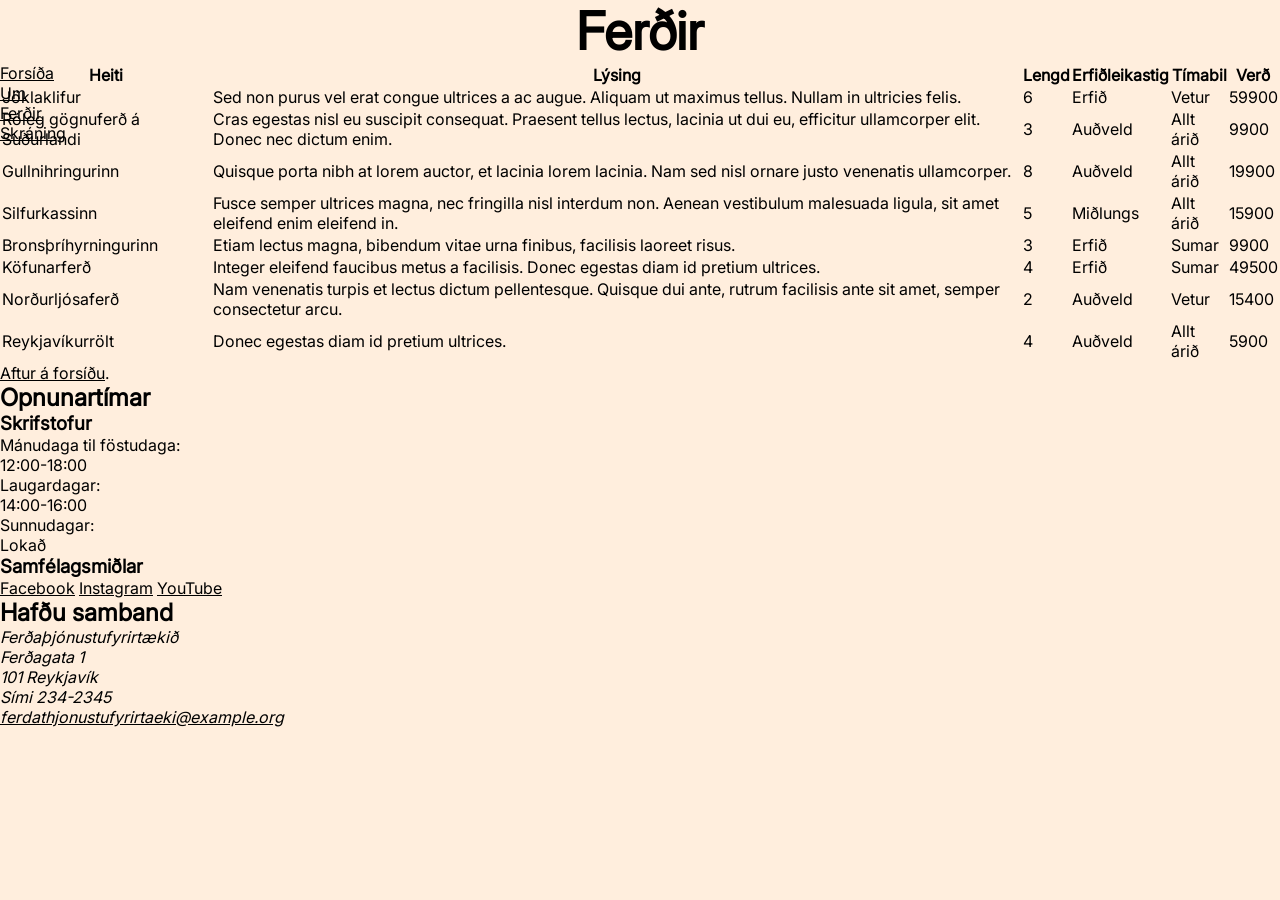
==== sidur/ferdir.html @ 0e2ff597 "init" ====
<!doctype html>
<html lang="is">
  <head>
    <meta charset="utf-8" />
    <meta name="viewport" content="width=device-width, initial-scale=1" />
    <meta name="description" content="Skoðaðu ferðirnar okkar" />
    <meta property="og:title" content="Ferðir" />
    <meta
      property="og:description"
      content="Skoðaðu ferðir ferðaþjónustufyrirtækisins"
    />
    <meta property="og:image" content="https://veff26-v1.netlify.app/myndir/seljalandsfoss.jpg" />
    <link rel="stylesheet" href="../styles.css" />
    <title>Ferðir</title>
  </head>
  <body>
    <header>
      <h1>Ferðir</h1>

      <p class="sr-only"><a href="#efni">Beint í efni</a>.</p>

      <nav>
        <ul>
          <li><a href="../index.html">Forsíða</a></li>
          <li><a href="um.html">Um</a></li>
          <li><a href="ferdir.html">Ferðir</a></li>
          <li><a href="skraning.html">Skráning</a></li>
        </ul>
      </nav>
    </header>

    <main id="efni">
      <table>
        <thead>
          <tr>
            <th>Heiti</th>
            <th>Lýsing</th>
            <th>Lengd</th>
            <th>Erfiðleikastig</th>
            <th>Tímabil</th>
            <th>Verð</th>
          </tr>
        </thead>
        <tbody>
          <tr>
            <td>Jöklaklifur</td>
            <td>
              Sed non purus vel erat congue ultrices a ac augue. Aliquam ut
              maximus tellus. Nullam in ultricies felis.
            </td>
            <td>6</td>
            <td>Erfið</td>
            <td>Vetur</td>
            <td>59900</td>
          </tr>
          <tr>
            <td>Róleg gögnuferð á Suðurlandi</td>
            <td>
              Cras egestas nisl eu suscipit consequat. Praesent tellus lectus,
              lacinia ut dui eu, efficitur ullamcorper elit. Donec nec dictum
              enim.
            </td>
            <td>3</td>
            <td>Auðveld</td>
            <td>Allt árið</td>
            <td>9900</td>
          </tr>
          <tr>
            <td>Gullnihringurinn</td>
            <td>
              Quisque porta nibh at lorem auctor, et lacinia lorem lacinia. Nam
              sed nisl ornare justo venenatis ullamcorper.
            </td>
            <td>8</td>
            <td>Auðveld</td>
            <td>Allt árið</td>
            <td>19900</td>
          </tr>
          <tr>
            <td>Silfurkassinn</td>
            <td>
              Fusce semper ultrices magna, nec fringilla nisl interdum non.
              Aenean vestibulum malesuada ligula, sit amet eleifend enim
              eleifend in.
            </td>
            <td>5</td>
            <td>Miðlungs</td>
            <td>Allt árið</td>
            <td>15900</td>
          </tr>
          <tr>
            <td>Bronsþríhyrningurinn</td>
            <td>
              Etiam lectus magna, bibendum vitae urna finibus, facilisis laoreet
              risus.
            </td>
            <td>3</td>
            <td>Erfið</td>
            <td>Sumar</td>
            <td>9900</td>
          </tr>
          <tr>
            <td>Köfunarferð</td>
            <td>
              Integer eleifend faucibus metus a facilisis. Donec egestas diam id
              pretium ultrices.
            </td>
            <td>4</td>
            <td>Erfið</td>
            <td>Sumar</td>
            <td>49500</td>
          </tr>
          <tr>
            <td>Norðurljósaferð</td>
            <td>
              Nam venenatis turpis et lectus dictum pellentesque. Quisque dui
              ante, rutrum facilisis ante sit amet, semper consectetur arcu.
            </td>
            <td>2</td>
            <td>Auðveld</td>
            <td>Vetur</td>
            <td>15400</td>
          </tr>
          <tr>
            <td>Reykjavíkurrölt</td>
            <td>Donec egestas diam id pretium ultrices.</td>
            <td>4</td>
            <td>Auðveld</td>
            <td>Allt árið</td>
            <td>5900</td>
          </tr>
        </tbody>
      </table>

      <p><a href="../index.html">Aftur á forsíðu</a>.</p>
    </main>
    <footer>
      <h2>Opnunartímar</h2>
      <h3>Skrifstofur</h3>
      <dl>
        <dt>Mánudaga til föstudaga:</dt>
        <dd>12:00-18:00</dd>
        <dt>Laugardagar:</dt>
        <dd>14:00-16:00</dd>
        <dt>Sunnudagar:</dt>
        <dd>Lokað</dd>
      </dl>
      <h3>Samfélagsmiðlar</h3>
      <a href="https://www.facebook.com/HaskoliIslands/">Facebook</a>
      <a href="https://www.instagram.com/haskoli_islands/">Instagram</a>
      <a href="https://www.youtube.com/user/HIvarp">YouTube</a>
      <h2>Hafðu samband</h2>
      <address>
        Ferðaþjónustufyrirtækið<br />
        Ferðagata 1<br />
        101 Reykjavík<br />
        Sími 234-2345<br />
        <a href="mailto:ferdathjonustufyrirtaeki@example.org"
          >ferdathjonustufyrirtaeki@example.org</a
        ><br />
      </address>
    </footer>
  </body>
</html>
---- styles.css ----
/**
 * CSS fyrir sýnilausn á verkefni 2.
 * Heldur einfalt en notar grunn CSS og flexbox.
 * _Ekki_ skalanlegt.
 */

/**
 * Fjarlægja gefið margin og padding af öllu.
 */
* {
  margin: 0;
  padding: 0;
}

/**
 * Setja border-box á öll element
 * => reiknum stærð box sem width + margin
 * padding + border ekki inní því.
 */
html {
  box-sizing: border-box;
  font-size: 16px;
}

*,
*:before,
*:after {
  box-sizing: inherit;
}

/**
 * Hjálpar class sem felur sjónrænt það sem
 * skjálesarar lesa.
 */
.sr-only:not(:focus):not(:active) {
  clip: rect(0 0 0 0);
  clip-path: inset(50%);
  height: 1px;
  overflow: hidden;
  position: absolute;
  white-space: nowrap;
  width: 1px;
}

/** Letur **/

/* TODO setja inn letur */
@font-face{
  font-family: 'Atkinson';
  font-style: normal;
  font-weight: 400;
  src: url(fonts/Atkinson_Hyperlegible_Mono/AtkinsonHyperlegibleMono-VariableFont_wght.ttf);
}
@font-face {
  font-family: 'Inter';
  font-style: normal;
  font-weight: 400;
  src: url(fonts/Inter/Inter-VariableFont_opsz\,wght.ttf);
}
@font-face {
  font-family: 'Gelasio';
  font-style: normal;
  font-weight: 400;
  src: url(fonts/Gelasio/Gelasio-VariableFont_wght.ttf);
}
/**
 * Lætur myndir aldrei taka meira pláss en
 * foreldri skilgreinir.
 */
img {
  max-width: 100%;
}

/**
 * Litur á hlekkjum erfist frá foreldri
 */
a {
  color: inherit;
}

/**
 * Leturstærð erfist frá foreldri í form elements.
 */
input,
button,
select {
  font-size: inherit;
}

body {
  /* TODO skilgreiningar á letri, grunnstærð, bakgrunn og lit */
  background: #ffeedd;
  font-family: 'Inter';
}
button {
  background: #996644;
  color: #ffeedd;
}

/** Haus **/
header {
/* TODO skilgreiningar fyrir haus/header */

}
header h1 {
  font-size: 3.25rem;
  text-align: center;
}
/** Valmynd **/
nav{
/* TODO skilgreining fyrir nav  */
  position: fixed;
  display: flex;
}
/** Meginmál **/

/* TODO almennar skilgreiningar fyrir meginmál */

/** Fótur **/
footer{
/* TODO skilgreiningar fyrir footer */
  accent-color: #996644;
}
/** Flekar / cards á forsíðu **/
.cards h2 {
  font-size: 2rem;
  font-weight: 700;
}
.cards img {
  height: 300px;
}
/* TODO */

/** Textasíða **/

/* TODO */

/** Töflur **/

/* TODO  */

/** Form **/

/* TODO */
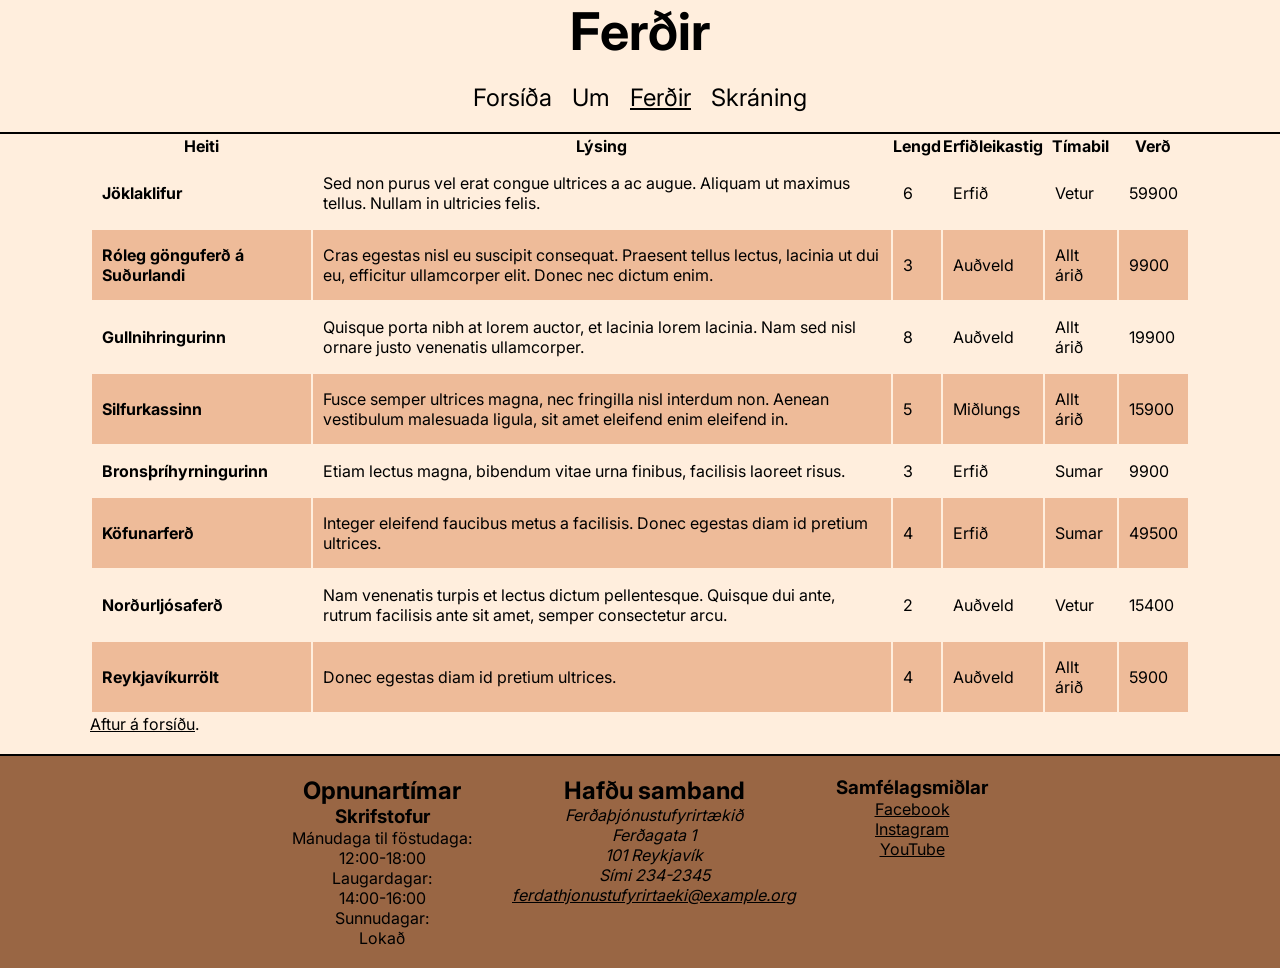
==== commit 98a7c073: "burning the midnight oil" ====
--- a/sidur/ferdir.html
+++ b/sidur/ferdir.html
@@ -23,12 +23,13 @@
         <ul>
           <li><a href="../index.html">Forsíða</a></li>
           <li><a href="um.html">Um</a></li>
-          <li><a href="ferdir.html">Ferðir</a></li>
+          <li class="current"><strong>Ferðir</strong></li>
           <li><a href="skraning.html">Skráning</a></li>
         </ul>
       </nav>
     </header>
 
+    <div class="wrapper">
     <main id="efni">
       <table>
         <thead>
@@ -54,7 +55,7 @@
             <td>59900</td>
           </tr>
           <tr>
-            <td>Róleg gögnuferð á Suðurlandi</td>
+            <td>Róleg gönguferð á Suðurlandi</td>
             <td>
               Cras egestas nisl eu suscipit consequat. Praesent tellus lectus,
               lacinia ut dui eu, efficitur ullamcorper elit. Donec nec dictum
@@ -131,26 +132,25 @@
           </tr>
         </tbody>
       </table>
-
+      
       <p><a href="../index.html">Aftur á forsíðu</a>.</p>
     </main>
-    <footer>
-      <h2>Opnunartímar</h2>
-      <h3>Skrifstofur</h3>
-      <dl>
+      <footer>
+        <div>
+          <h2>Opnunartímar</h2>
+          <h3>Skrifstofur</h3>
+          <dl>
         <dt>Mánudaga til föstudaga:</dt>
         <dd>12:00-18:00</dd>
         <dt>Laugardagar:</dt>
         <dd>14:00-16:00</dd>
         <dt>Sunnudagar:</dt>
         <dd>Lokað</dd>
-      </dl>
-      <h3>Samfélagsmiðlar</h3>
-      <a href="https://www.facebook.com/HaskoliIslands/">Facebook</a>
-      <a href="https://www.instagram.com/haskoli_islands/">Instagram</a>
-      <a href="https://www.youtube.com/user/HIvarp">YouTube</a>
-      <h2>Hafðu samband</h2>
-      <address>
+          </dl>
+      </div>
+      <div>
+        <h2>Hafðu samband</h2>
+        <address>
         Ferðaþjónustufyrirtækið<br />
         Ferðagata 1<br />
         101 Reykjavík<br />
@@ -159,6 +159,14 @@
           >ferdathjonustufyrirtaeki@example.org</a
         ><br />
       </address>
-    </footer>
+      </div>
+      <div>
+        <h3>Samfélagsmiðlar</h3>
+        <a href="https://www.facebook.com/HaskoliIslands/">Facebook</a>
+        <a href="https://www.instagram.com/haskoli_islands/">Instagram</a>
+        <a href="https://www.youtube.com/user/HIvarp">YouTube</a>
+      </div>
+      </footer>
+      </div>
   </body>
 </html>
--- a/styles.css
+++ b/styles.css
@@ -19,7 +19,6 @@
  */
 html {
   box-sizing: border-box;
-  font-size: 16px;
 }
 
 *,
@@ -54,8 +53,8 @@
 @font-face {
   font-family: 'Inter';
   font-style: normal;
-  font-weight: 400;
-  src: url(fonts/Inter/Inter-VariableFont_opsz\,wght.ttf);
+  font-weight: 100 900;
+  src: url(./fonts/Inter/Inter-VariableFont_opsz\,wght.ttf) format('woff2');
 }
 @font-face {
   font-family: 'Gelasio';
@@ -90,44 +89,119 @@
 body {
   /* TODO skilgreiningar á letri, grunnstærð, bakgrunn og lit */
   background: #ffeedd;
-  font-family: 'Inter';
+  font-family: Inter;
+  color: #000000;
+  font-size: 16px;
+  min-height: 100dvh;
+  margin: 0;
+}
+.wrapper {
+  display: flex;
+  flex-direction: column;
+  align-items: center;
+  gap: 20px;
 }
 button {
   background: #996644;
   color: #ffeedd;
+  padding: 5px 10px;
+  border-radius: 5px;
 }
 
 /** Haus **/
 header {
-/* TODO skilgreiningar fyrir haus/header */
-
+  width: 100%;
 }
 header h1 {
   font-size: 3.25rem;
   text-align: center;
+  font-weight: 700;
 }
 /** Valmynd **/
 nav{
-/* TODO skilgreining fyrir nav  */
-  position: fixed;
-  display: flex;
+  position: sticky;
+  top: 0;
+  width: 100%;
+  border-bottom: 2px solid #000000;
+  background-color: #ffeedd;
+}
+nav ul{
+  display: flex;
+  gap: 20px;
+  list-style: none;
+  justify-content: center;
+  padding: 20px 0;
+  font-size: 1.5rem;
+}
+nav ul strong {
+  font-weight: normal;
+}
+nav a {
+  text-decoration: none;
+}
+nav a:hover,
+nav a:active {
+  text-decoration: underline;
+}
+
+li.current {
+  text-decoration: underline;
 }
 /** Meginmál **/
 
-/* TODO almennar skilgreiningar fyrir meginmál */
-
+main {
+  max-width: 1100px;
+
+}
+.aboutpage h1 {
+  margin-bottom: 20px;
+}
+.aboutpage h2 {
+  margin-bottom: 10px;
+}
+.aboutpage p {
+  margin-bottom: 30px;
+}
+.aboutpage img{
+  height: 100%;
+}
 /** Fótur **/
 footer{
-/* TODO skilgreiningar fyrir footer */
-  accent-color: #996644;
+  display: flex;
+  justify-content: center;
+  width: 100%;
+  background: #996644;
+  border-top: 2px solid #000000;
+  margin-top: auto;
+}
+footer div {
+  display: flex;
+  flex-direction: column;
+  max-width: 800px;
+  justify-items: center;
+  padding: 20px;
+  text-align: center;
 }
 /** Flekar / cards á forsíðu **/
+.cards {
+  display: flex;
+  flex-wrap: wrap;
+}
+.card {
+  max-width: 500px;
+  padding: 20px;
+}
+.card p {
+  margin: 10px 0;
+}
 .cards h2 {
   font-size: 2rem;
   font-weight: 700;
+  margin-bottom: 10px;
 }
 .cards img {
   height: 300px;
+  object-fit: cover;
 }
 /* TODO */
 
@@ -136,8 +210,15 @@
 /* TODO */
 
 /** Töflur **/
-
-/* TODO  */
+td:first-child {
+  font-weight: 700;
+}
+tr:nth-child(2n) {
+  background-color: #eebb99;
+}
+table td {
+  padding: 15px 10px; 
+}
 
 /** Form **/
 
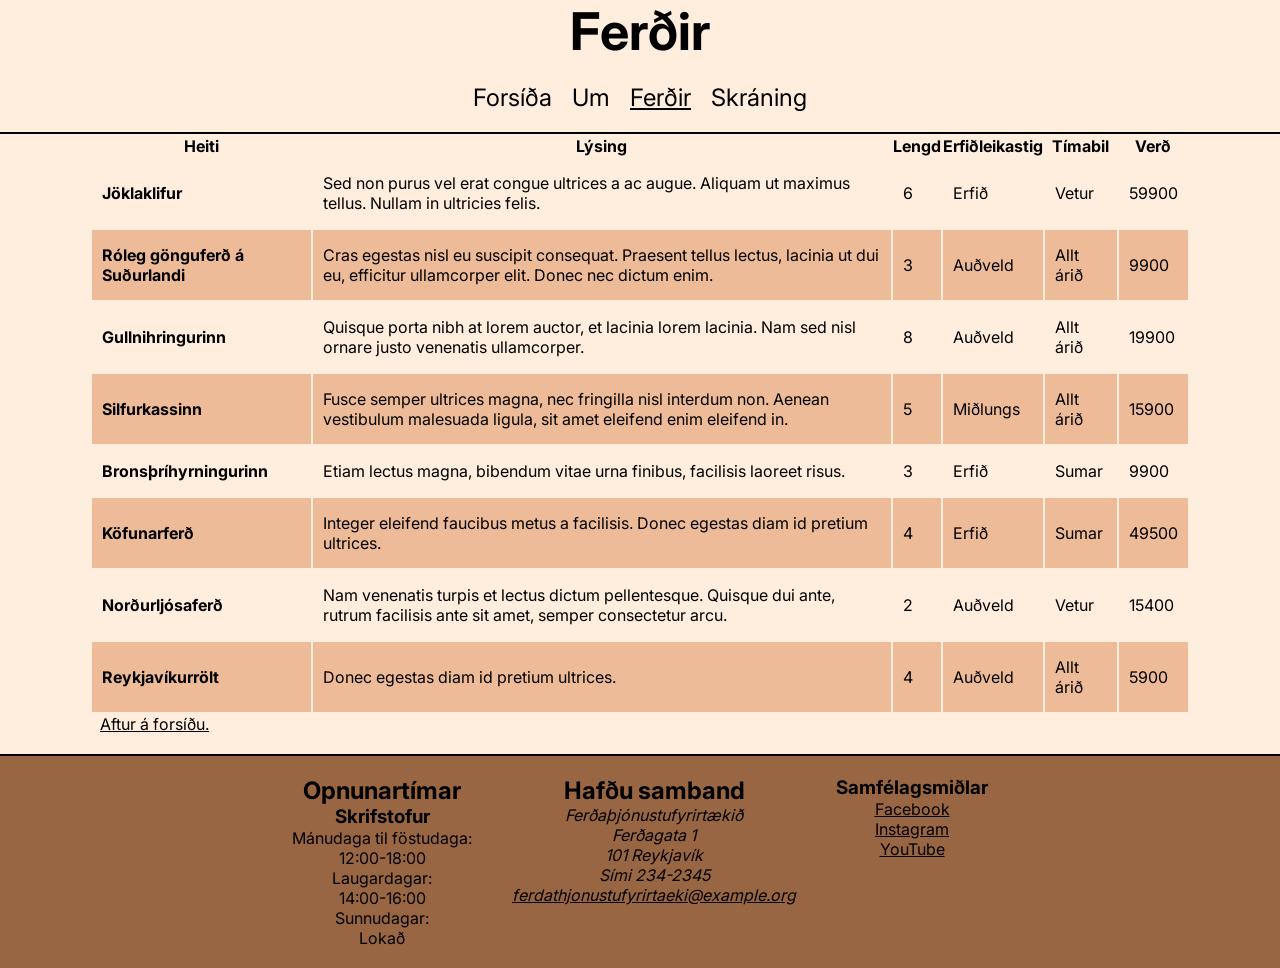
==== commit 298469d1: "thisisfine.jpg" ====
--- a/sidur/ferdir.html
+++ b/sidur/ferdir.html
@@ -133,7 +133,7 @@
         </tbody>
       </table>
       
-      <p><a href="../index.html">Aftur á forsíðu</a>.</p>
+      <p class="takemehome"><a href="../index.html">Aftur á forsíðu.</a></p>
     </main>
       <footer>
         <div>
--- a/styles.css
+++ b/styles.css
@@ -153,6 +153,9 @@
   max-width: 1100px;
 
 }
+.aboutpage {
+  margin: 0 10px;
+}
 .aboutpage h1 {
   margin-bottom: 20px;
 }
@@ -217,9 +220,33 @@
   background-color: #eebb99;
 }
 table td {
+  /*ég ruglaðist á skráningarsíðu leiðbeiningum og ferðasíðu,
+  en finnst þetta fínt hvorteðer */
   padding: 15px 10px; 
 }
 
 /** Form **/
-
+fieldset legend {
+  font-size: 1.5rem;
+  font-weight: 700;
+}
+fieldset {
+  width: 50%;
+  border: 0;
+  margin-bottom:  30px;
+  margin-left: 10px;
+}
+fieldset th {
+  
+}
+fieldset input, select {
+  width: 100%;
+}
+fieldset div {
+  /* þetta absolutely rústar checkboxinu en það er scuffed AF anyway */
+  margin-bottom: 20px;
+}
 /* TODO */
+.takemehome a {
+  margin: 10px 10px;
+}
